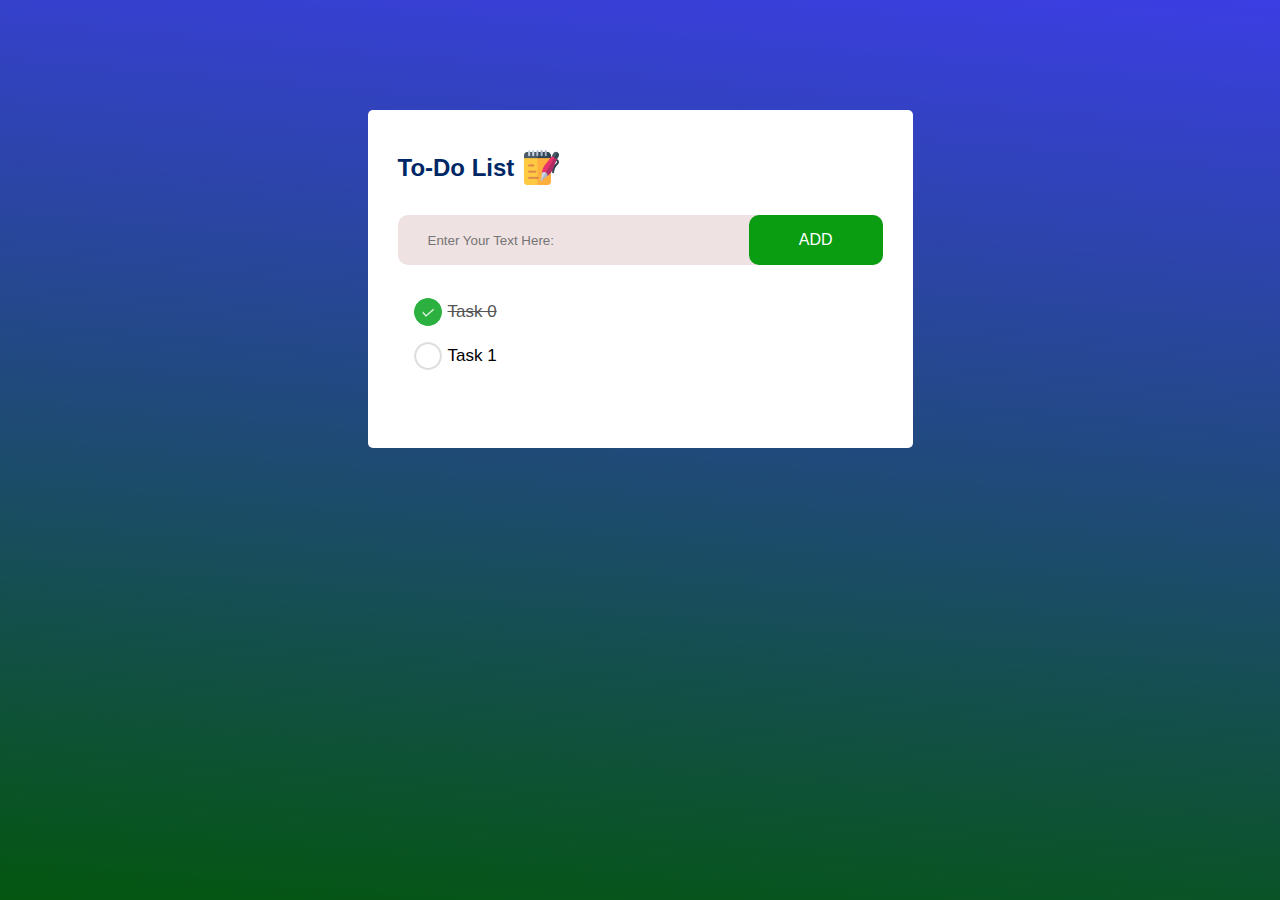
==== project1.html @ 4946b495 "first project" ====
<!DOCTYPE html>
<html lang="en">
<head>
    <meta charset="UTF-8">
    <meta name="viewport" content="width=device-width, initial-scale=1.0">
    <title>To-DO List Application</title>

    <style>
            *{
    margin: 0;
    padding: 0;
    box-sizing: border-box;
    font-family: Arial, Helvetica, sans-serif;
}

.container{
    min-height: 100vh;
    background: linear-gradient(185deg, #3b3ee3,#045610);
    padding: 10px;
}

.todo-app{
    max-width: 545px;
    background-color: #fff;
    margin: 100px auto;
    padding: 40px 30px 70px;
    border-radius: 5px;
}

.todo-app h2{
    color: #002765;
    display: flex;
    align-items: center;
    margin-bottom: 30px;
}

.todo-app h2 img{
    width: 35px;
    margin-left: 10px;
}

.todo-app:hover{
    box-shadow: 1px 2px 2px 3px black;
}

.row{
    display: flex;
    align-items: center;
    justify-content: space-between;
    background-color: #efe2e2;
    border-radius: 10px;
    padding-left: 20px;
    margin-bottom: 25px;
}

input{
    flex: 1;
    border: none;
    outline: none;
    background: transparent;
    padding: 10px;
    font-weight: 14px;
}

button{
    border: none;
    outline: none;
    padding: 16px 50px;
    color: #fff;
    font-size: 16px;
    cursor: pointer;
    background-color: #0a9c11;
    border-radius: 10px;
}

button:hover{
    background-color: #068051;
}

ul li{
    list-style: none;
    font-size: 17px;
    padding: 12px 8px 12px 50px;
    user-select: none;
    cursor: pointer;
    position: relative; 
}

ul li::before{
    content: '';
    position: absolute;
    height: 28px;
    width: 28px;
    border-radius: 50%;
    background-image: url(images/unchecked.png);
    background-size: cover;
    background-position: center;
    top: 8px;
    left: 16px;
}

ul li.checked{
    color: #555;
    text-decoration: line-through;
}

ul li.checked::before{
    color: #666;
    background-image: url(images/checked.png);
}

ul li span{
    position:absolute;
    right: 0;
    top: 5px;
    width: 40px;
    height: 40px;
    font-size: 22px;
    color: #555;
    line-height: 40px;
    text-align: center;
    border-radius: 50%;
}

ul li span:hover{
    background: #f3f3f3;
}
    </style>

</head>

<body>

        <!-- user input and click on add button. task will be added. if click on task, it will be 
        marked as done, if click again, then it will be marked as undone. if click on cross icon, 
        the tasks will be deleted. if refresh page, then the added tasks will be showing because the 
        project supports local storage -->

        <div class="container">
            <div class="todo-app">
                <h2>To-Do List<img src="images/notes.png"></h2> 
                <div class="row">
                   <input type="text" id="input-box" placeholder="Enter Your Text Here:"> 
                   <button onclick="addTask()">ADD</button>
                </div>
                <ul id="list-container">
                    <li class="checked">Task 0</li>
                    <li>Task 1</li>
                </ul>
            </div>
        </div>

    <script>
        
    </script>

</body>
</html>
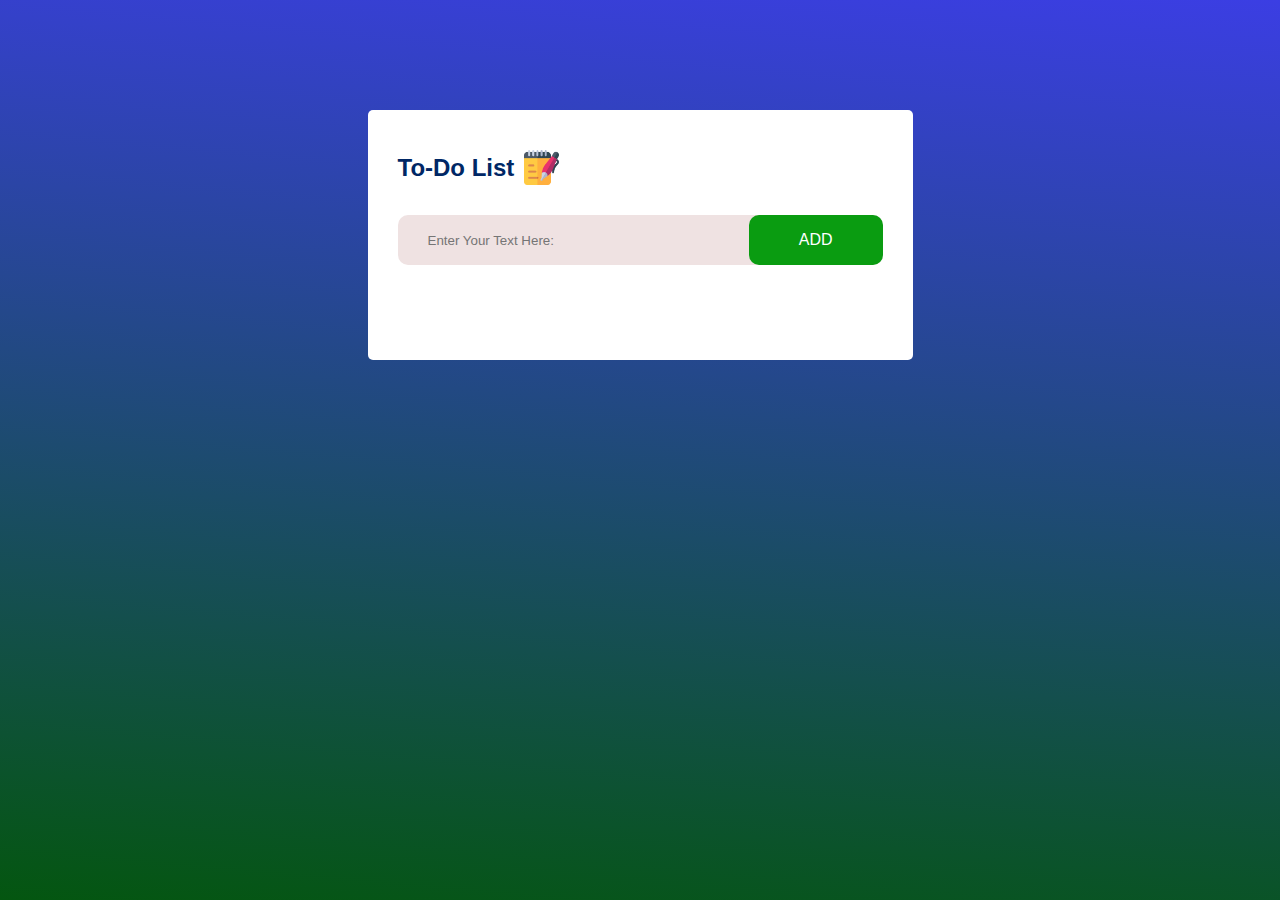
==== commit 55368c80: "first project. todo list application done. save data in local storage and prevent from deleting acci" ====
--- a/project1.html
+++ b/project1.html
@@ -6,7 +6,8 @@
     <title>To-DO List Application</title>
 
     <style>
-            *{
+    
+    *{
     margin: 0;
     padding: 0;
     box-sizing: border-box;
@@ -109,6 +110,7 @@
     background-image: url(images/checked.png);
 }
 
+
 ul li span{
     position:absolute;
     right: 0;
@@ -144,14 +146,86 @@
                    <button onclick="addTask()">ADD</button>
                 </div>
                 <ul id="list-container">
-                    <li class="checked">Task 0</li>
-                    <li>Task 1</li>
+                    <!-- <li class="checked">Task 0</li>
+                    <li>Task 1</li> -->
                 </ul>
             </div>
         </div>
-
-    <script>
+    
         
+
+<script>
+    const listContainer = document.getElementById("list-container");
+const inputBox = document.getElementById("input-box");
+
+function addTask(){
+
+    if(inputBox.value === ''){
+        alert("Enter Some Data");
+    }else{
+        let li = document.createElement("li");
+        li.innerHTML = inputBox.value;
+        listContainer.appendChild(li);
+
+        let span = document.createElement("span");
+        span.innerHTML = "\u00d7";
+        li.appendChild(span);
+    }
+
+    inputBox.value = "";
+    saveTask();
+}
+
+/*Here's a breakdown of the code:
+1.The listContainer.addEventListener("click", function(e) {...}); line attaches an event listener to the listContainer element. 
+The listener waits for a click event and then executes the anonymous function provided. The e parameter represents the event object, 
+which contains information about the event, such as the target element that was clicked.
+2.Inside the anonymous function, the if(e.target.tagName === "LI") {...} condition checks if the target element of the click event 
+is a list item (<li>). If the condition is true, it means that a list item was clicked.
+3.If the condition is true, the e.target.classList.toggle("checked"); line toggles the "checked" class on the clicked list item. 
+This class can be used to style the list item differently, such as adding a strikethrough or changing the background color.
+4.After toggling the class, the saveTask(); function is called to save the updated list to the local storage. This ensures 
+that the user's changes are persisted across page refreshes.
+5.The else if(e.target.tagName === "SPAN") {...} condition checks if the target element of the click event is a span element (<span>). 
+If the condition is true, it means that a close icon (represented by the "×" character) was clicked.
+6.If the condition is true, the e.target.parentElement.remove(); line removes the parent element of the clicked span (which is the list item). 
+This effectively removes the list item from the list.
+7.After removing the list item, the saveTask(); function is called again to save the updated list to the local storage. 
+*/
+
+listContainer.addEventListener("click",function(e){
+
+    if(e.target.tagName === "LI"){
+        e.target.classList.toggle("checked");
+        saveTask();
+    }else if(e.target.tagName === "SPAN"){
+        e.target.parentElement.remove();
+        saveTask();
+    }
+});
+
+
+/*This function saves the data in the local storage of the browser. goto console > application, storage > local storage and you will
+see saved data there. */
+function saveTask(){
+    localStorage.setItem("data",listContainer.innerHTML);
+}
+
+/*
+This function retrieves the value of the "data" item from the `localStorage` object and assigns it to the `innerHTML` 
+property of the `listContainer` element.
+
+The `localStorage` object allows web applications to store data locally within the user's browser. In this case, the `showTask()` 
+function is used to display the saved tasks from the previous session. When the page is loaded, the `showTask()` function is called 
+to populate the list container with the saved tasks. This ensures that the user's tasks are not lost when they refresh the page
+ or close the browser.
+ */
+function showTask(){
+    listContainer.innerHTML = localStorage.getItem("data");
+}
+
+
+showTask();        
     </script>
 
 </body>
